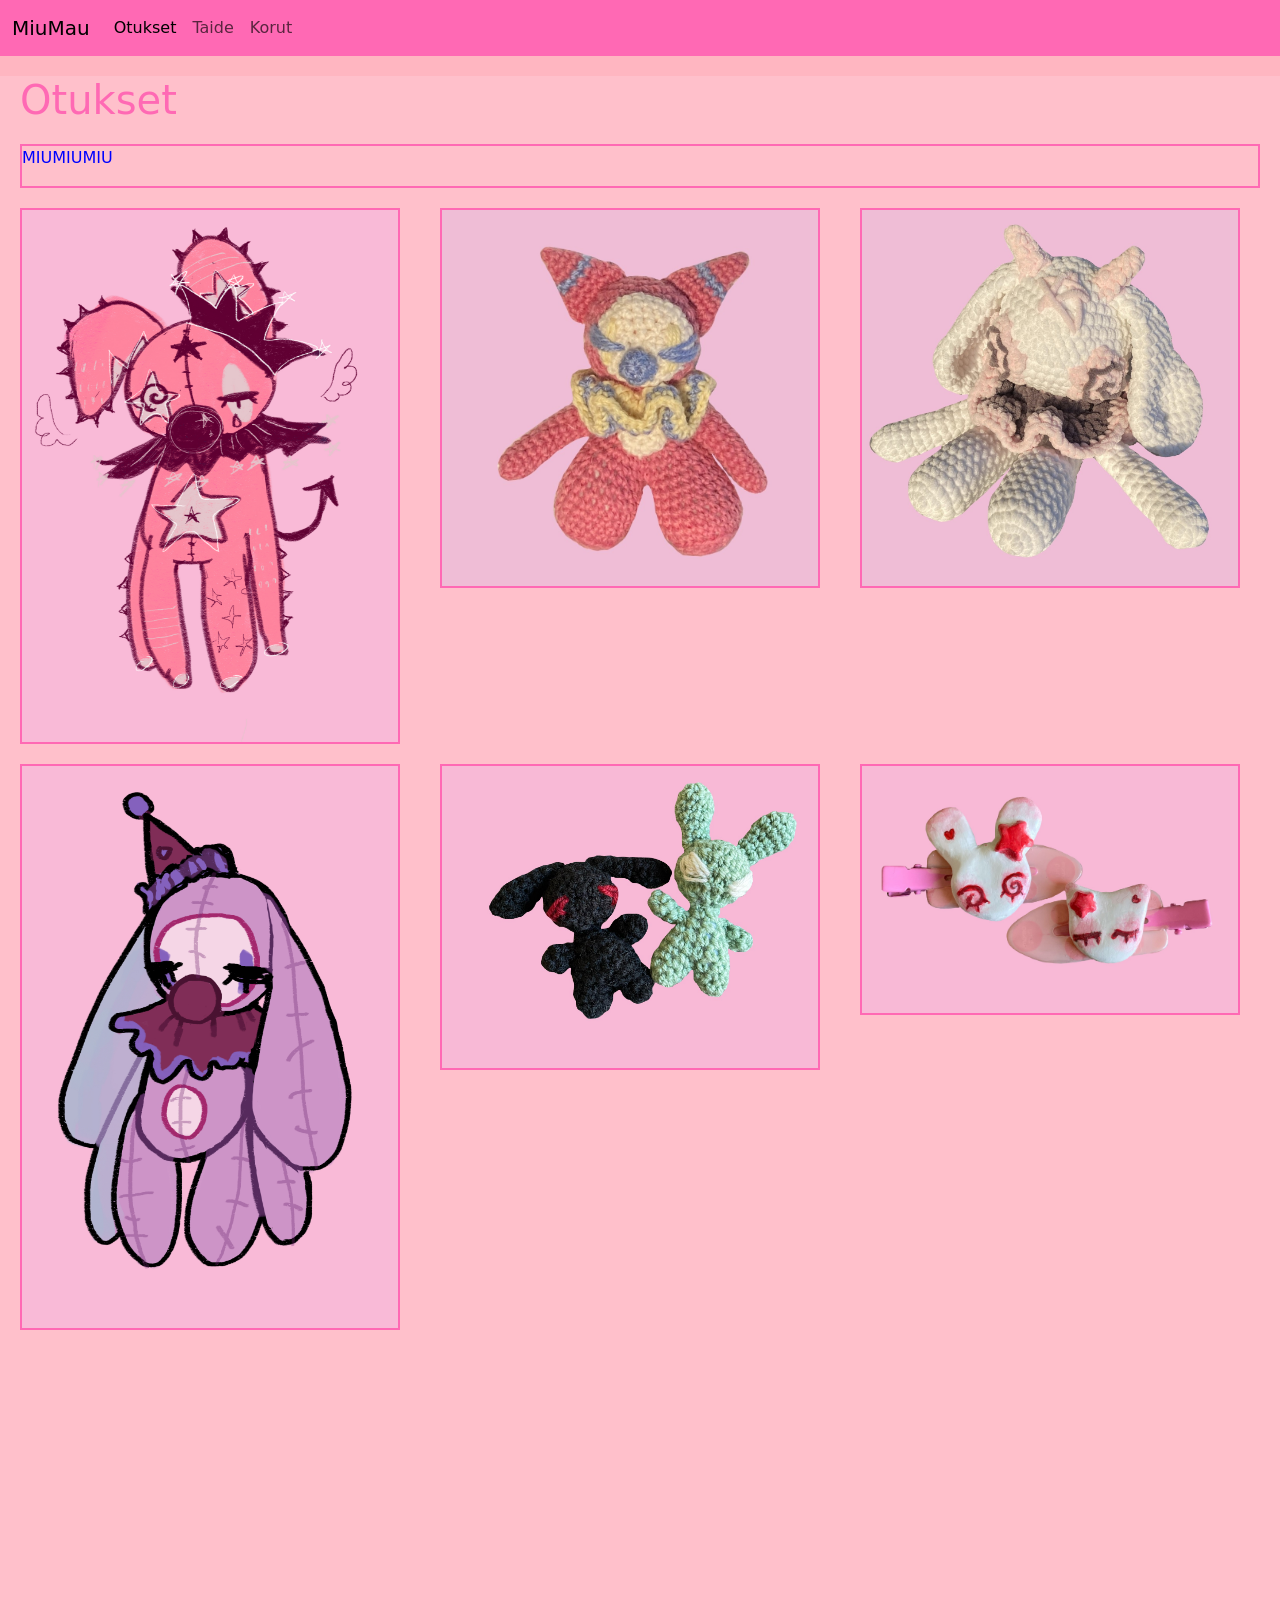
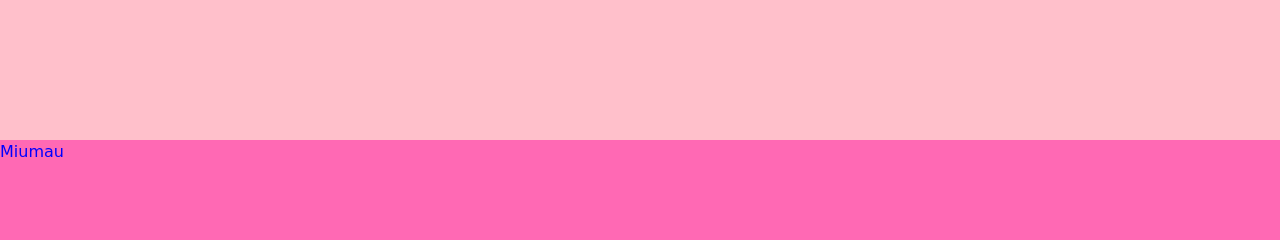
==== page2.html @ 5d40d485 "page2 kuvien muokkausta" ====
<!DOCTYPE html>
<html lang="en">
<!--otus sivu-->
 <head>
    <!--Perustiedot-->
    <meta charset="utf-8">
    <meta name="viewport" content="width=device-width, initial-scale=1">
    <title>Page 2</title>
    <link rel="stylesheet" type="text/css" href="stylesheet.css">
    <link rel="stylesheet" type="text/css" href="page2.css">
         <link href="https://cdn.jsdelivr.net/npm/bootstrap@5.3.8/dist/css/bootstrap.min.css" rel="stylesheet" integrity="sha384-sRIl4kxILFvY47J16cr9ZwB07vP4J8+LH7qKQnuqkuIAvNWLzeN8tE5YBujZqJLB" crossorigin="anonymous">
 </head>
 <body style="background-color: lightpink;">
          <!--Navbar+header-->
        <header>
          <!--bootstrap navbar, consistent in every page-->
         <nav class="navbar navbar-expand-lg">
            <div class="container-fluid">
            <a class="navbar-brand" href="index.html">MiuMau</a>
            <button class="navbar-toggler" type="button" data-bs-toggle="collapse" data-bs-target="#navbarNav" aria-controls="navbarNav" aria-expanded="false" aria-label="Toggle navigation">
            <span class="navbar-toggler-icon"></span>
             </button>
            <div class="collapse navbar-collapse" id="navbarNav">
            <ul class="navbar-nav me-auto mb-2 mb-lg-0">
             <li class="nav-item"><a class="nav-link active" href="page2.html">Otukset</a></li>
            <li class="nav-item"><a class="nav-link" href="page3.html">Taide</a></li>
            <li class="nav-item"><a class="nav-link" href="page4.html">Korut</a></li>
             </ul>
             </div>
            </div>
        </nav>
        </header>
        <!--Navbar-->

        <!--pääsisältö-->
        <main>
         <!--title-->
        <div class="header">
         <h1>Otukset</h1>
        </div>

         <!--tekstipätkä-->
         <div class="text">
            <p>MIUMIUMIU</p>
         </div>   

         <!--grid system-->
        <div class="gallery">
            <img src="kuvat/otus1.JPG" width="380px" class="piece">
            <img src="kuvat/otus2.JPG" width="380px" class="piece">
            <img src="kuvat/otus3.JPG" width="380px" class="piece">
            <img src="kuvat/otus4.JPG" width="380px" class="piece">
            <img src="kuvat/otus5.JPG" width="380px" class="piece">
            <img src="kuvat/otus6.JPG" width="380px" class="piece">
        </div>

        </main>
        <!--pääsisältö loppu-->

        <!--footbar-->
        <footer>
            <p>Miumau</p>
        </footer>
<!--JavaScript for bootstrap, just to make the dropdown navbar work-->
<script src="https://cdn.jsdelivr.net/npm/bootstrap@5.3.8/dist/js/bootstrap.bundle.min.js"></script>
 </body>   
</html>
---- stylesheet.css ----
p {color: blue;}

header {background-color: aqua;}
/*We have the bodypage color set and, currenly we have the body size at 1664px that is common on MACos systems.*/
main {background-color: pink;
height: 1664px;}

footer {background-color: hotpink;
height: 100px;
margin: none;}

.navbar {background-color: hotpink;
color: navy}

.nav-item:hover {filter: opacity(50%);}

.photo-container
{display: flex;
flex-direction: row;
border-bottom: 2px solid hotpink;}

.img
{width: 100%; 
height: auto;}

.introductionbox
{display: flex;
flex-direction: row;    
margin: 30px; 
margin-top: 70px;
margin-bottom: 70px;
justify-content: space-around;
}

.introduction-text
{border: 3px solid hotpink;
height: 300px;
width: 60%;
justify-self: flex-start;      
align-self: flex-start;
text-align: center;
gap: 50px;
color: hotpink;
}

.introduction-img
{justify-self: flex-end;
align-self: center;
clip-path: circle(50%);}

.card-holder
{display: flex;
grid-template-columns: 1fr 1fr 1fr;
gap: 10px;
margin: 50px;
margin-top: 70px;
justify-content: space-around;}

.card:hover
{filter:opacity(50%);
transition: 0.5s ease;}

.card-body
{background-color: hotpink;
color: lightpink;
border: 2px solid hotpink; }

.card-text
{color: lightpink;}

@media (min-width: 440px)
{ .flex-container {flex-direction: row;}

.card-holder{flex-direction:row;}}


@media (max-width: 440px)
{ 

.introductionbox {flex-direction: column;} .introduction-text {width: 100%; margin: 30px;}

.card-holder {flex-direction:column; gap: 50px;}
}
---- page2.css ----
.header
{margin: 20px;
color:hotpink;}

.text
{display: flex;
margin: 20px;
border: 2px solid hotpink;}

.gallery
{display: grid;
grid-template-columns: 1fr 1fr 1fr;
gap: 20px;
margin: 20px;
}

.piece
{background-color: hotpink;
border: 2px solid hotpink}

@media (min-width: 768px)
{ .flex-container {flex-direction: row;}}

@media (max-width: 768px)
{.gallery {grid-template-columns: 1fr 1fr;}}

@media (max-width: 440px)
{ .gallery {grid-template-columns: 1fr;}
    .flex-container {flex-direction: column;}}
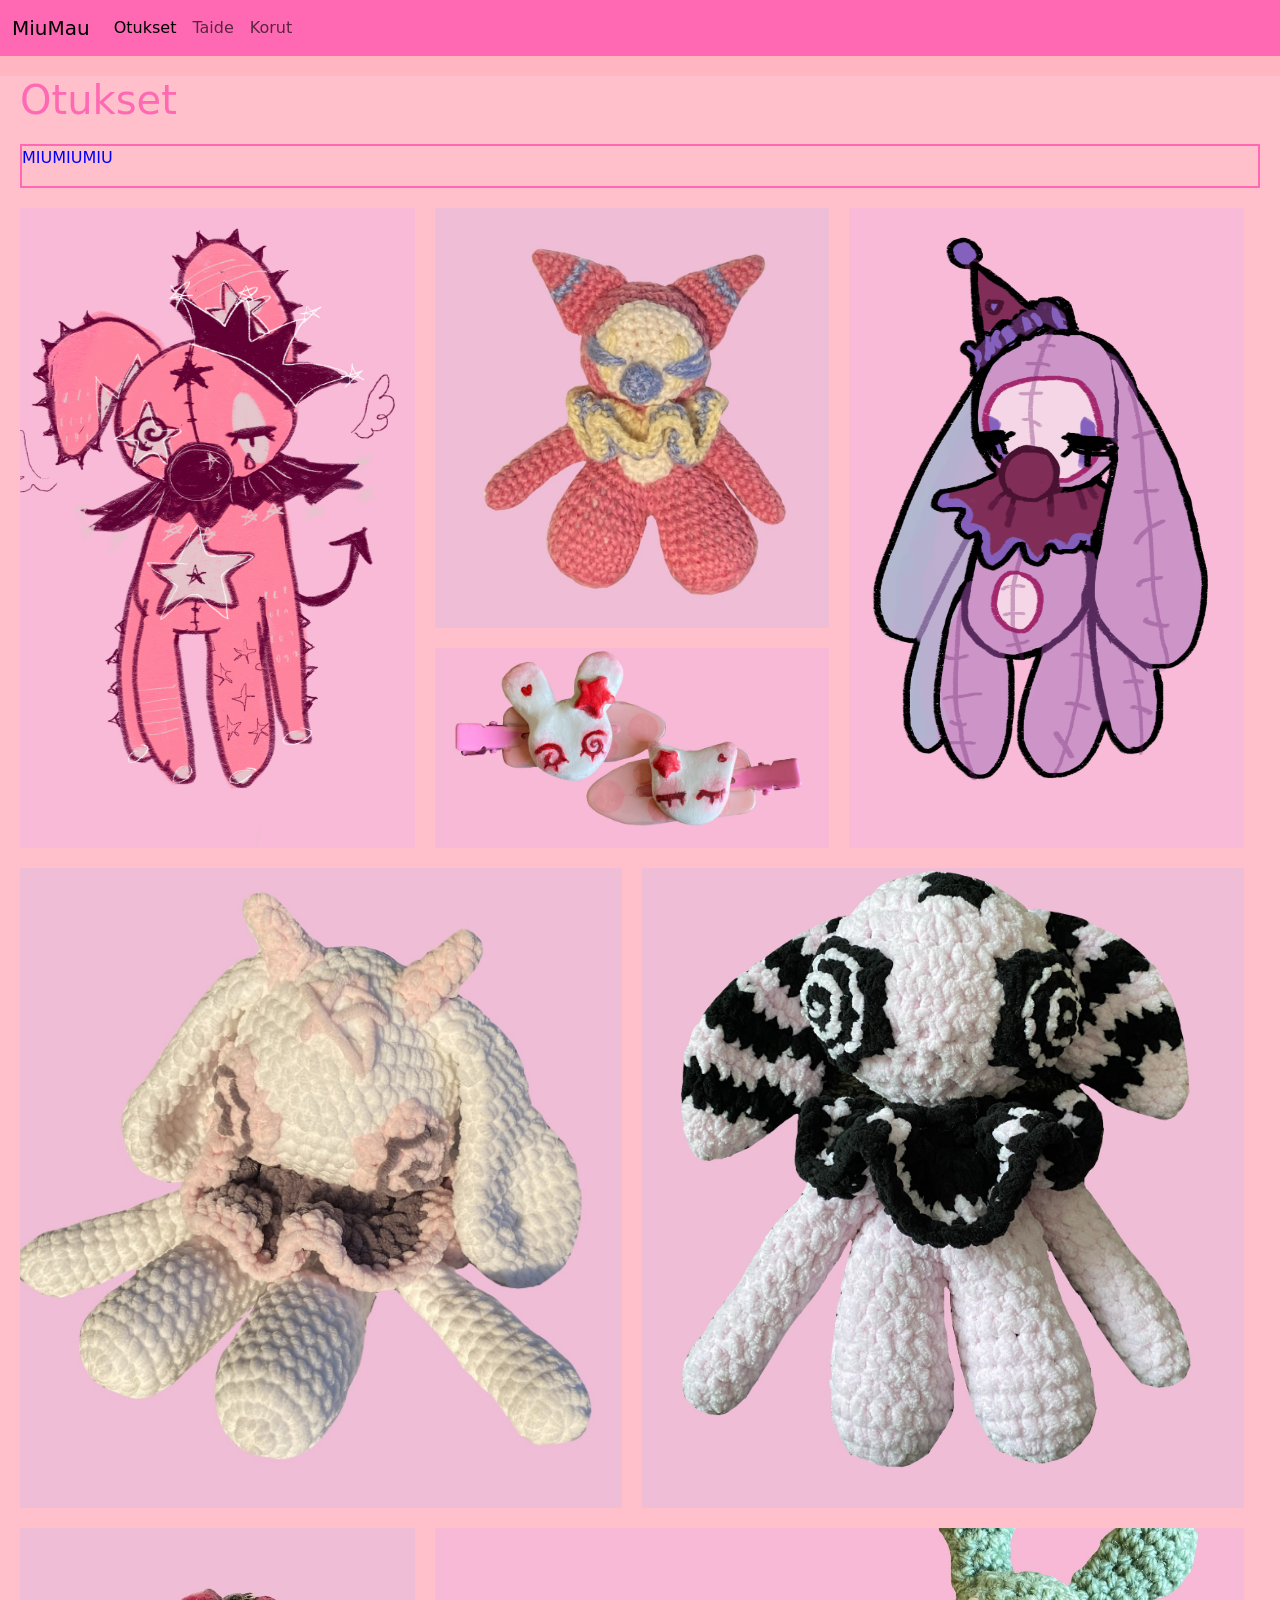
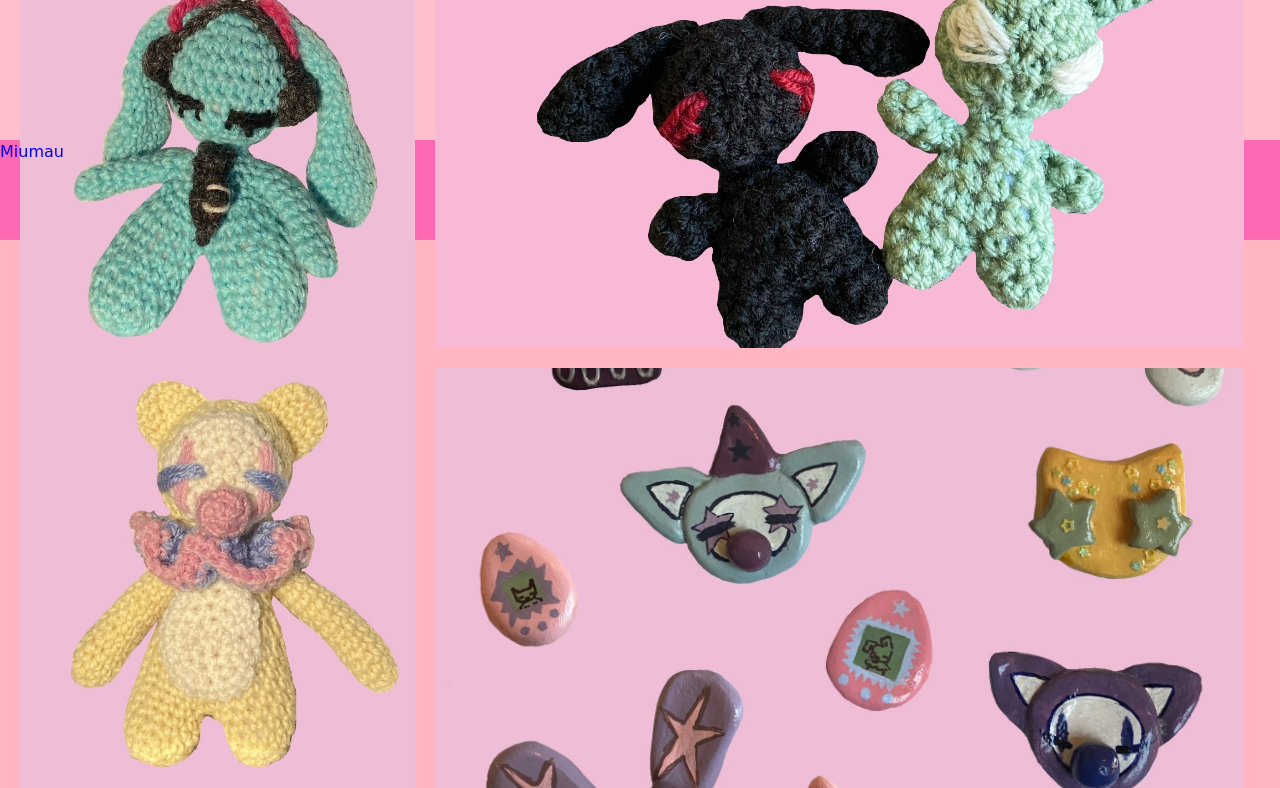
==== commit aa9f7fb4: "page2 kuvagalleria" ====
--- a/page2.html
+++ b/page2.html
@@ -45,15 +45,19 @@
          </div>   
 
          <!--grid system-->
-        <div class="gallery">
-            <img src="kuvat/otus1.JPG" width="380px" class="piece">
-            <img src="kuvat/otus2.JPG" width="380px" class="piece">
-            <img src="kuvat/otus3.JPG" width="380px" class="piece">
-            <img src="kuvat/otus4.JPG" width="380px" class="piece">
-            <img src="kuvat/otus5.JPG" width="380px" class="piece">
-            <img src="kuvat/otus6.JPG" width="380px" class="piece">
+        <div class="grid-container">
+            <div class="box" style="grid-area: box-1;"><img src="kuvat/otus1.JPG" alt="otus" class="img"></div>
+            <div class="box" style="grid-area: box-2;"><img src="kuvat/otus2.JPG" alt="virkattu otus" class="img"></div>
+            <div class="box" style="grid-area: box-3;"><img src="kuvat/otus4.JPG" alt="virkattu otus" class="img"></div>
+            <div class="box" style="grid-area: box-4;"><img src="kuvat/otus6.JPG" alt="otus" class="img"></div>
+            <div class="box" style="grid-area: box-5;"><img src="kuvat/otus3.JPG" alt="virkattu otus" class="img"></div>
+            <div class="box" style="grid-area: box-6;"><img src="kuvat/otus8.JPG" alt="virkattu otus" class="img"></div>
+            <div class="box" style="grid-area: box-7;"><img src="kuvat/otus7.JPG" alt="virkattu otus" class="img"></div>
+            <div class="box" style="grid-area: box-8;"><img src="kuvat/otus5.JPG" alt="virkattu otus" class="img"></div>
+            <div class="box" style="grid-area: box-9;"><img src="kuvat/otus9.JPG" alt="virkattu otus" class="img"></div>
         </div>
 
+        
         </main>
         <!--pääsisältö loppu-->
 
--- a/page2.css
+++ b/page2.css
@@ -8,23 +8,59 @@
 margin: 20px;
 border: 2px solid hotpink;}
 
-.gallery
+.grid-container
 {display: grid;
-grid-template-columns: 1fr 1fr 1fr;
+max-width: 1224px;
+grid-template-columns: 1fr 1fr 1fr 1fr 1fr 1fr;
+grid-template-rows: 200px 200px 200px 200px 200px 200px 200px 200px 200px 200px;
+grid-template-areas: 
+"box-1 box-1 box-2 box-2 box-3 box-3"
+"box-1 box-1 box-2 box-2 box-3 box-3"
+"box-1 box-1 box-4 box-4 box-3 box-3" 
+"box-5 box-5 box-5 box-6 box-6 box-6"
+"box-5 box-5 box-5 box-6 box-6 box-6"
+"box-5 box-5 box-5 box-6 box-6 box-6"
+"box-7 box-7 box-8 box-8 box-8 box-8"
+"box-7 box-7 box-8 box-8 box-8 box-8"
+"box-7 box-7 box-9 box-9 box-9 box-9"
+"box-7 box-7 box-9 box-9 box-9 box-9";
 gap: 20px;
-margin: 20px;
-}
+margin: 20px;}
 
-.piece
-{background-color: hotpink;
-border: 2px solid hotpink}
+.box
+{background-color: aqua;
+object-fit: cover;}
+
+.img
+{inline-size: 100%;
+block-size: 100%;
+object-fit: cover;}
 
 @media (min-width: 768px)
 { .flex-container {flex-direction: row;}}
 
 @media (max-width: 768px)
-{.gallery {grid-template-columns: 1fr 1fr;}}
+{.grid-container 
+{grid-template-columns: 1fr 1fr;
+grid-template-rows: auto;
+grid-template-areas: 
+"box-1 box-2"
+"box-1 box-3"
+"box-4 box-5"
+"box-6 box-7"
+"box-8 box-9"}}
 
 @media (max-width: 440px)
-{ .gallery {grid-template-columns: 1fr;}
-    .flex-container {flex-direction: column;}}+{.grid-container 
+{grid-template-columns: 1fr;
+grid-template-rows: auto;
+grid-template-areas:
+"box-1"
+"box-2"
+"box-3"
+"box-4"
+"box-5"
+"box-6"
+"box-7"
+"box-8"
+"box-9"}}
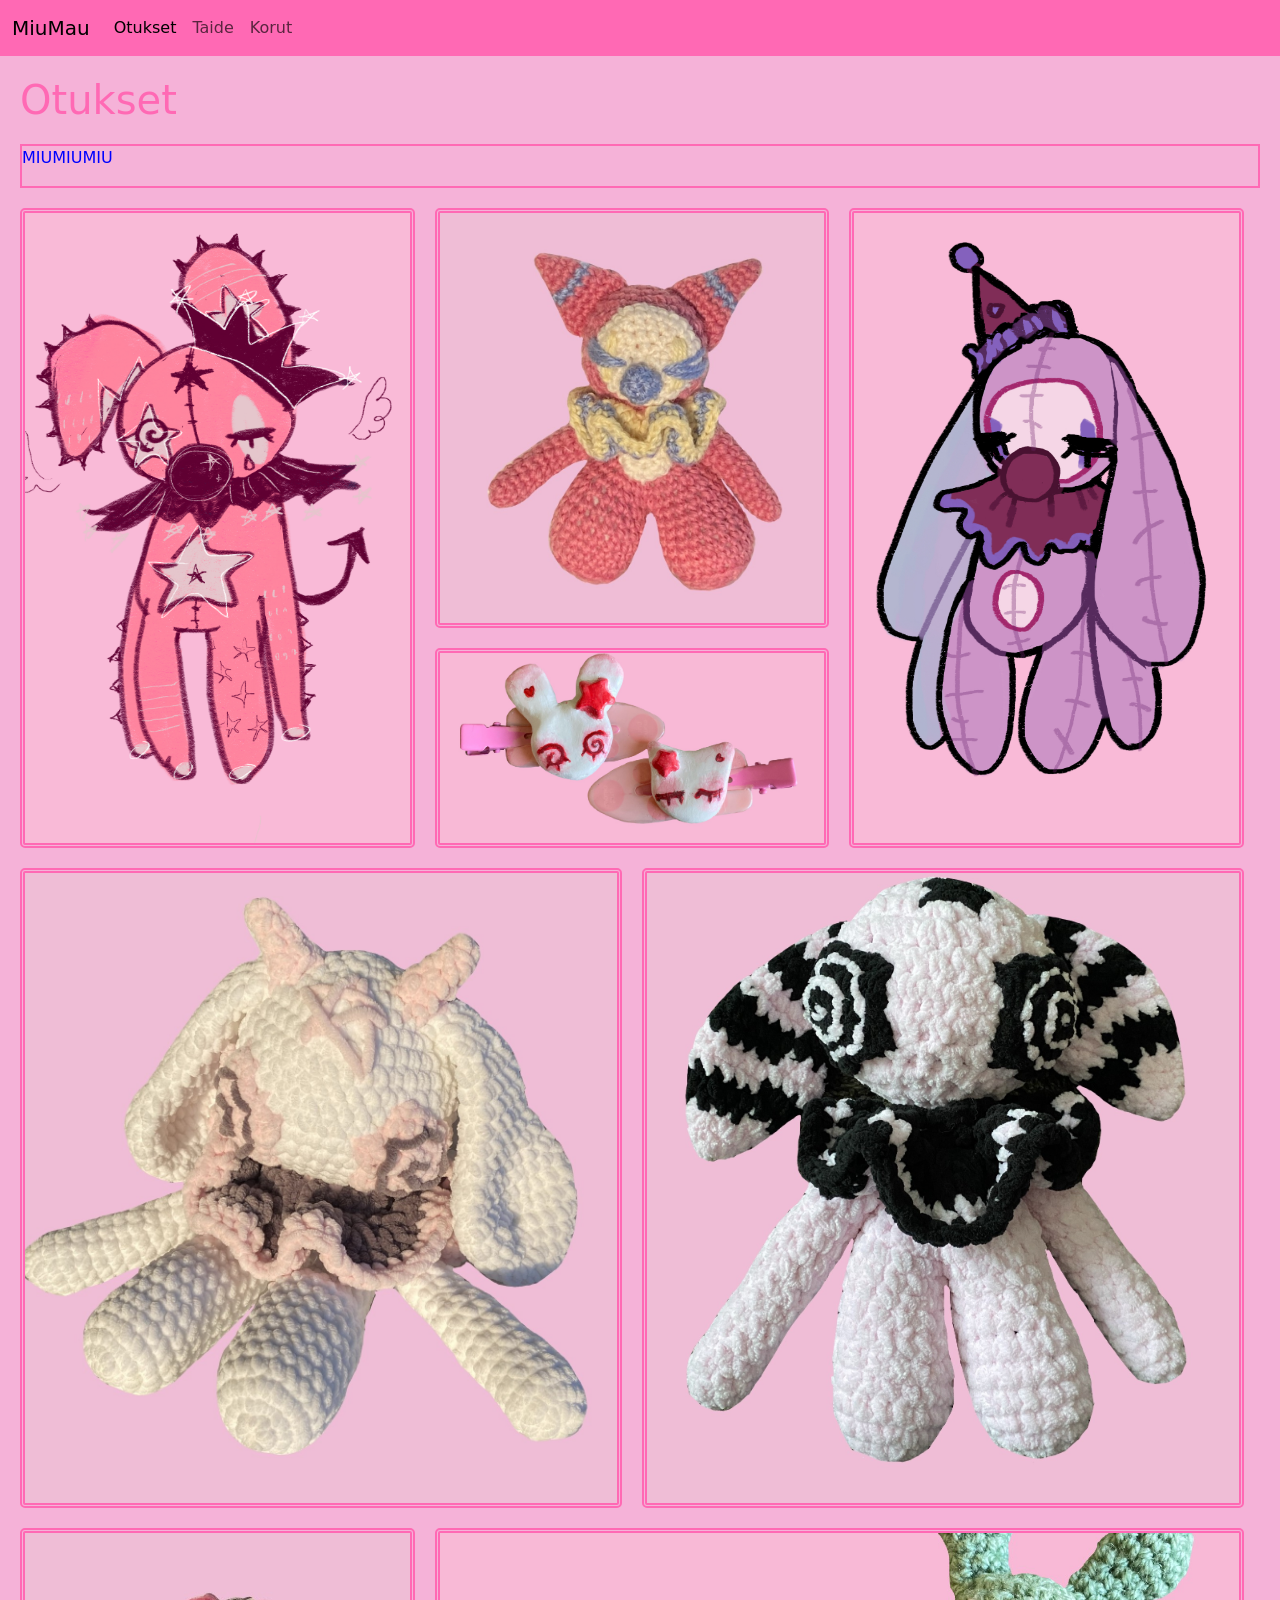
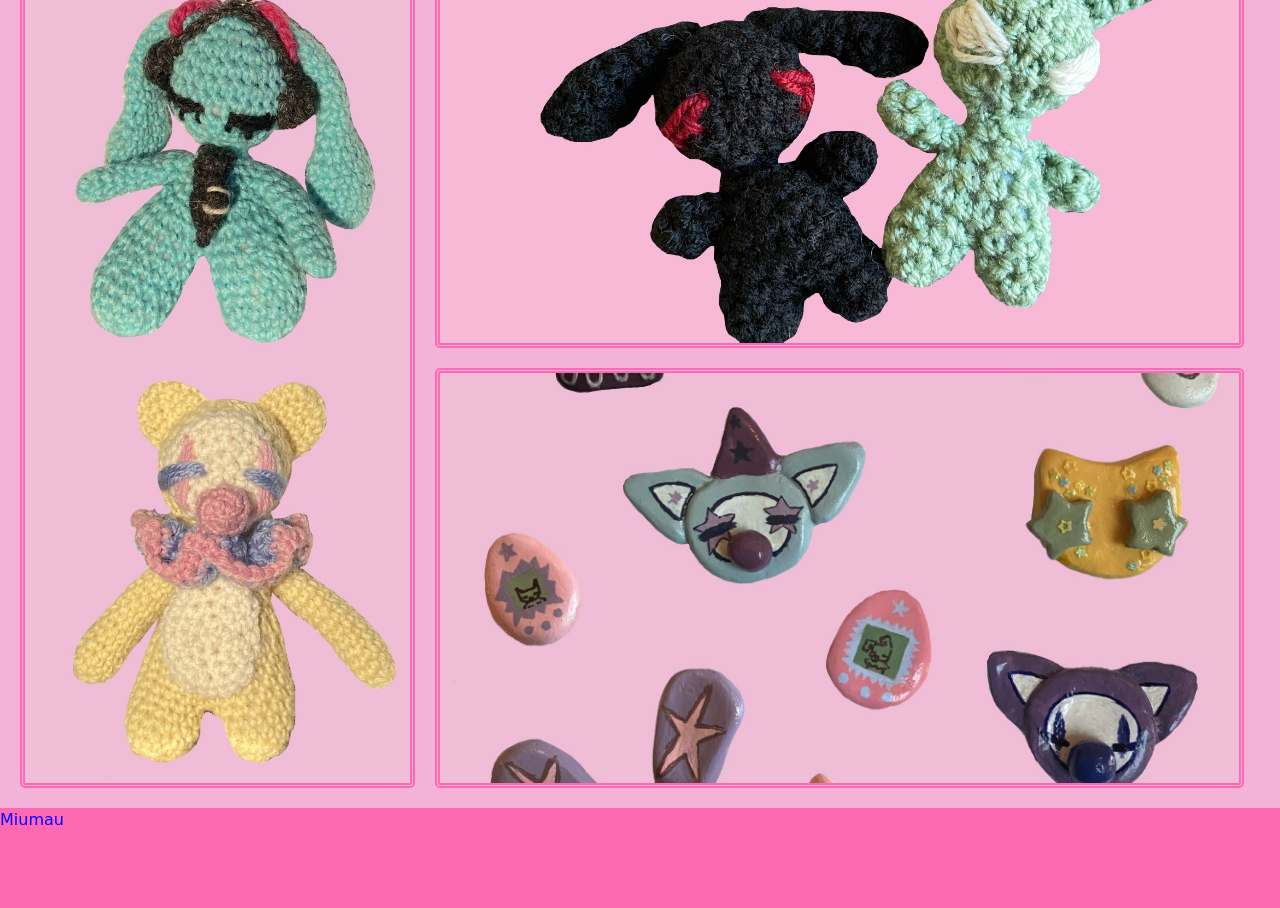
==== commit 6a2fca84: "small styling" ====
--- a/page2.html
+++ b/page2.html
@@ -10,7 +10,7 @@
     <link rel="stylesheet" type="text/css" href="page2.css">
          <link href="https://cdn.jsdelivr.net/npm/bootstrap@5.3.8/dist/css/bootstrap.min.css" rel="stylesheet" integrity="sha384-sRIl4kxILFvY47J16cr9ZwB07vP4J8+LH7qKQnuqkuIAvNWLzeN8tE5YBujZqJLB" crossorigin="anonymous">
  </head>
- <body style="background-color: lightpink;">
+ <body style="background-color: rgb(245, 178, 216);">
           <!--Navbar+header-->
         <header>
           <!--bootstrap navbar, consistent in every page-->
--- a/stylesheet.css
+++ b/stylesheet.css
@@ -2,8 +2,8 @@
 
 header {background-color: aqua;}
 /*We have the bodypage color set and, currenly we have the body size at 1664px that is common on MACos systems.*/
-main {background-color: pink;
-height: 1664px;}
+main {
+height: auto;}
 
 footer {background-color: hotpink;
 height: 100px;
--- a/page2.css
+++ b/page2.css
@@ -28,13 +28,19 @@
 margin: 20px;}
 
 .box
-{background-color: aqua;
-object-fit: cover;}
+{object-fit: cover;}
 
 .img
 {inline-size: 100%;
 block-size: 100%;
-object-fit: cover;}
+object-fit: cover; 
+width: 100%;
+height: 100%;
+border-radius: 5px;
+border-style:double;
+border-width: 5px;
+border-color: hotpink;
+}
 
 @media (min-width: 768px)
 { .flex-container {flex-direction: row;}}
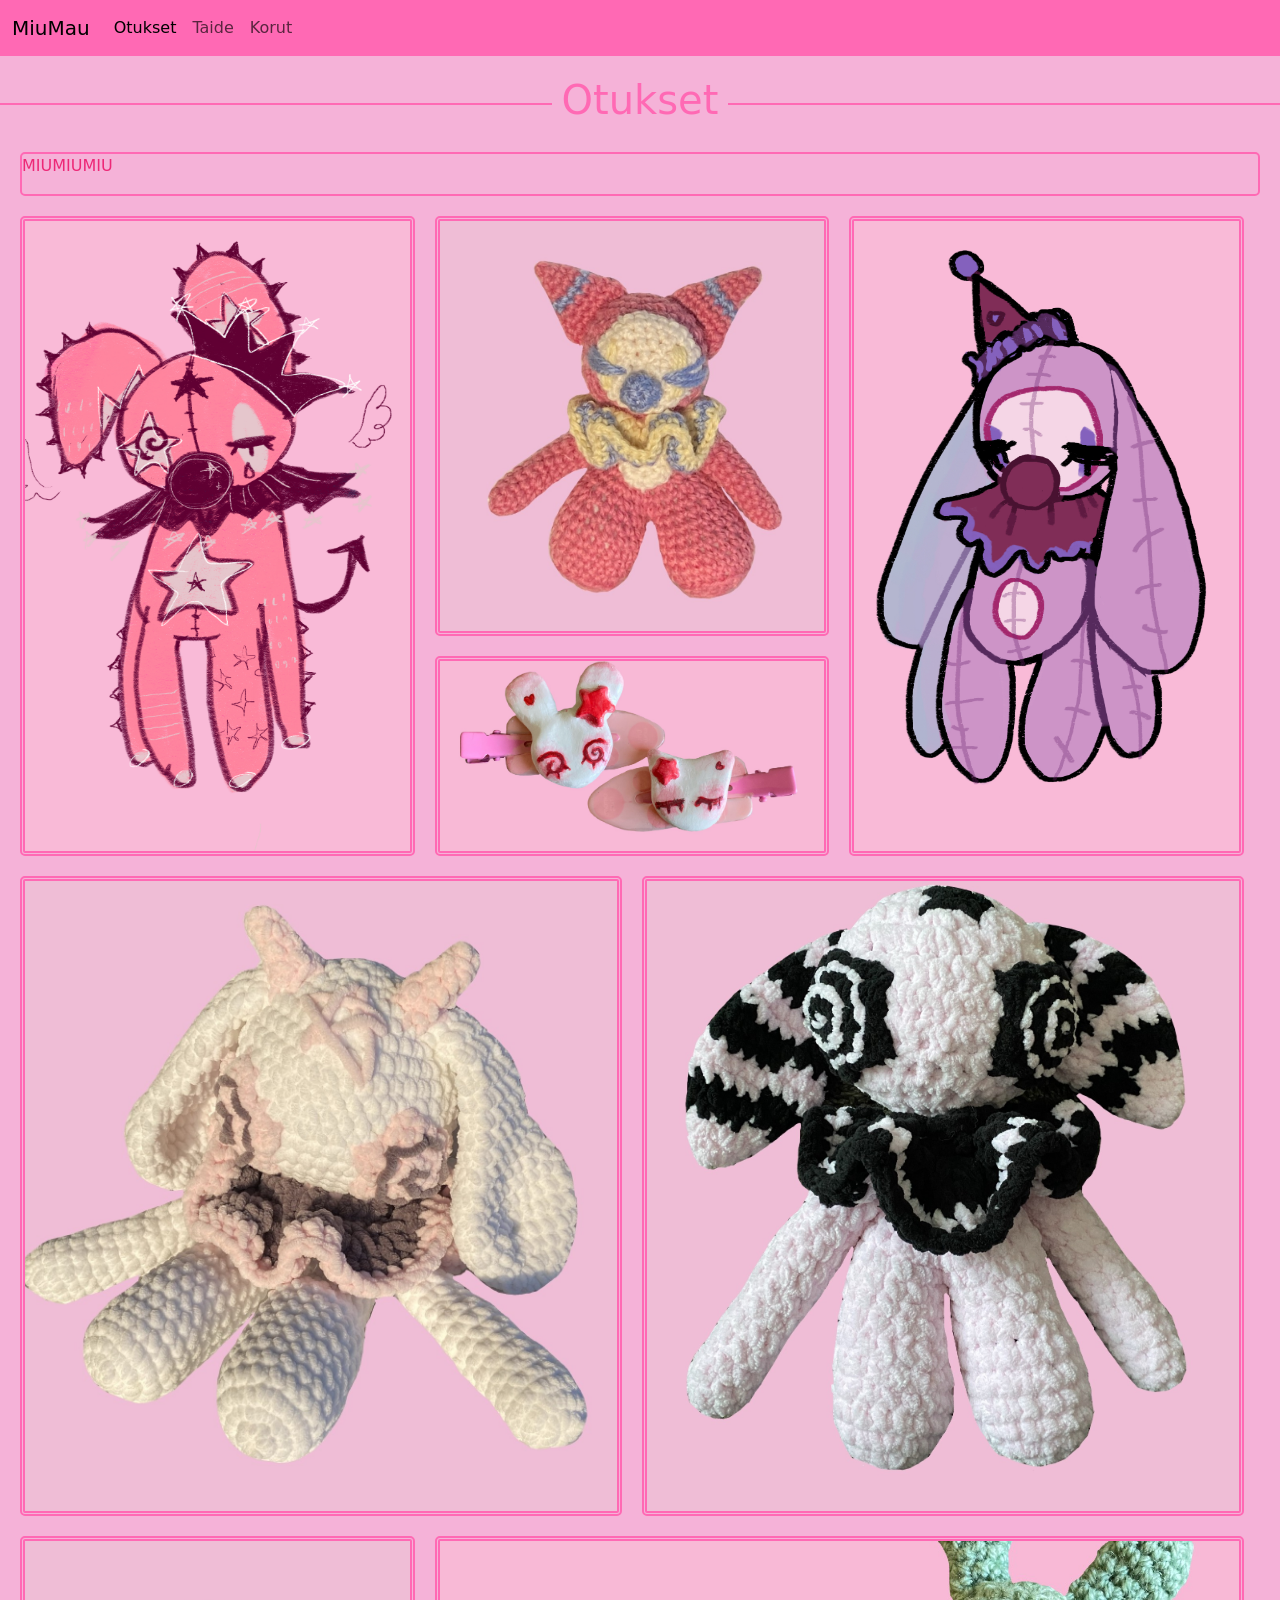
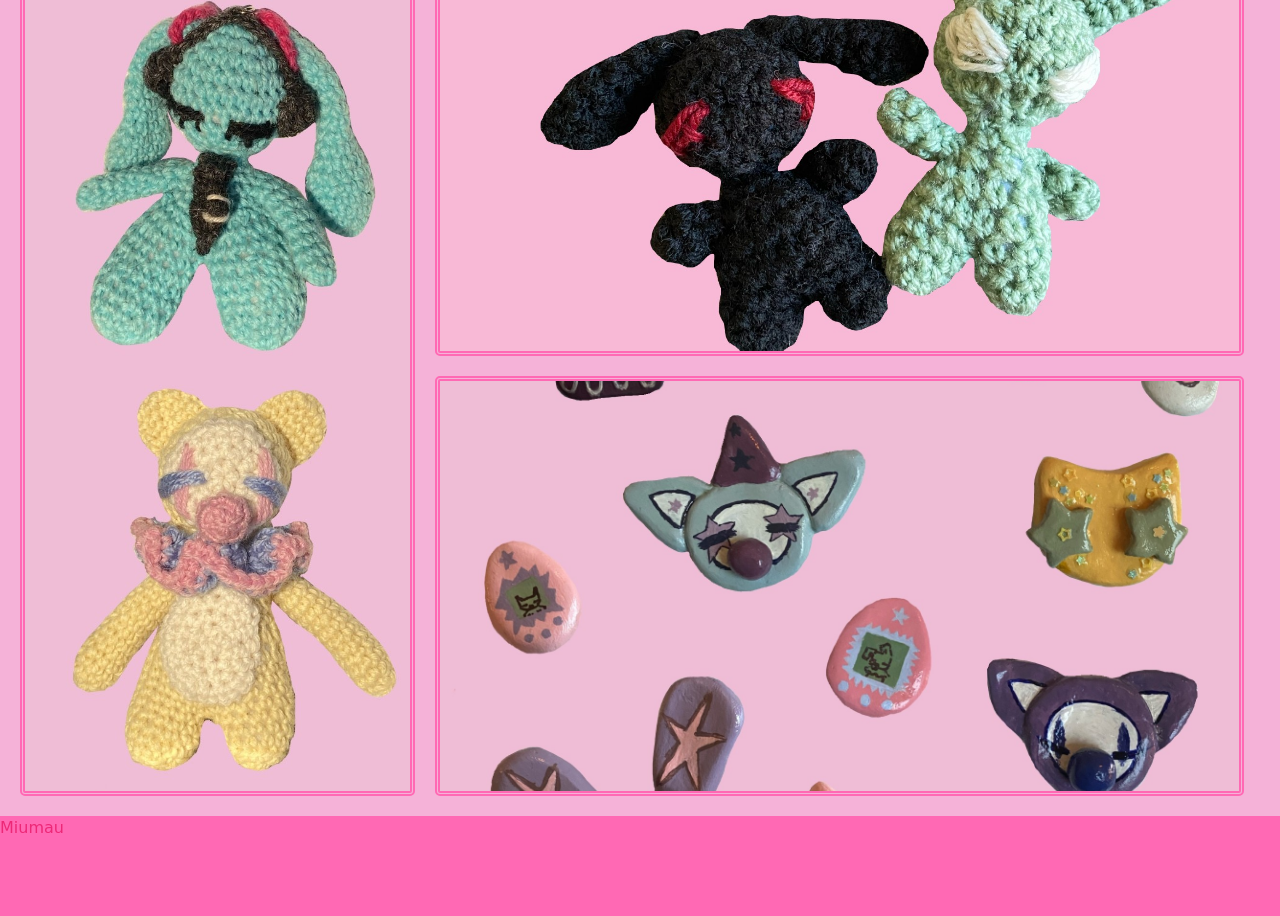
==== commit c0b80c58: "styling titles" ====
--- a/page2.html
+++ b/page2.html
@@ -35,7 +35,7 @@
         <!--pääsisältö-->
         <main>
          <!--title-->
-        <div class="header">
+        <div class="title">
          <h1>Otukset</h1>
         </div>
 
--- a/stylesheet.css
+++ b/stylesheet.css
@@ -1,4 +1,4 @@
-p {color: blue;}
+p {color: rgb(237, 40, 119);}
 
 header {background-color: aqua;}
 /*We have the bodypage color set and, currenly we have the body size at 1664px that is common on MACos systems.*/
@@ -34,6 +34,7 @@
 
 .introduction-text
 {border: 3px solid hotpink;
+border-radius: 5px;
 height: 300px;
 width: 60%;
 justify-self: flex-start;      
@@ -44,9 +45,17 @@
 }
 
 .introduction-img
-{justify-self: flex-end;
+{width: 300px;
+height: 300px;    
 align-self: center;
 clip-path: circle(50%);}
+
+.intimg
+{inline-size: 100%;
+block-size: 100%;
+object-fit: cover; 
+width: 100%;
+height: 100%;}
 
 .card-holder
 {display: flex;
--- a/page2.css
+++ b/page2.css
@@ -1,12 +1,34 @@
 
-.header
+.title
 {margin: 20px;
-color:hotpink;}
+color:hotpink;
+text-align: center;
+display: flex;
+align-items: center;
+margin: 20px 0;}
+
+.title::before,
+.title::after {
+content: "";
+flex: 1;
+border-bottom: 2px solid hotpink;}
+
+.title::before {
+margin-right: 10px;}
+
+.title::after {
+margin-left: 10px;} 
+
+.title span {
+font-size: 1.5rem;
+font-weight: bold;
+color: hotpink;}
 
 .text
 {display: flex;
 margin: 20px;
-border: 2px solid hotpink;}
+border: 2px solid hotpink;
+border-radius: 5px;}
 
 .grid-container
 {display: grid;
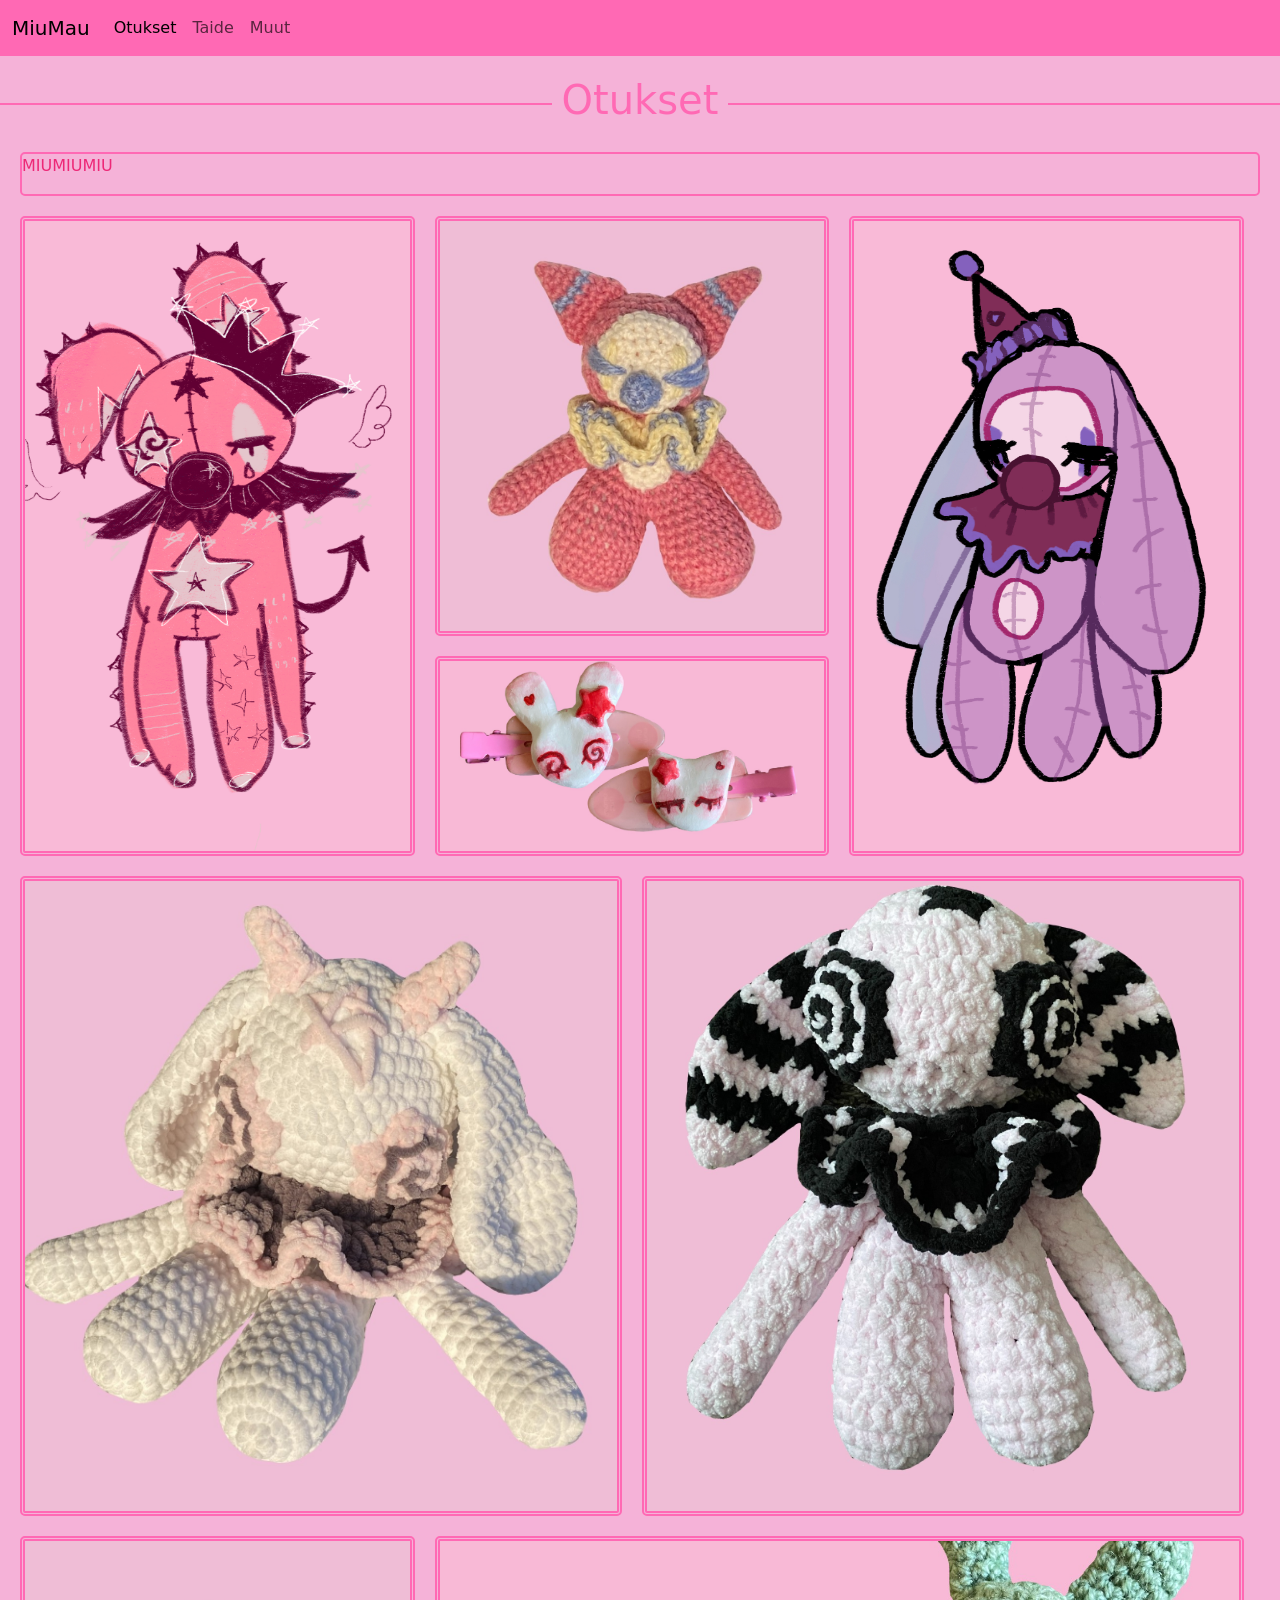
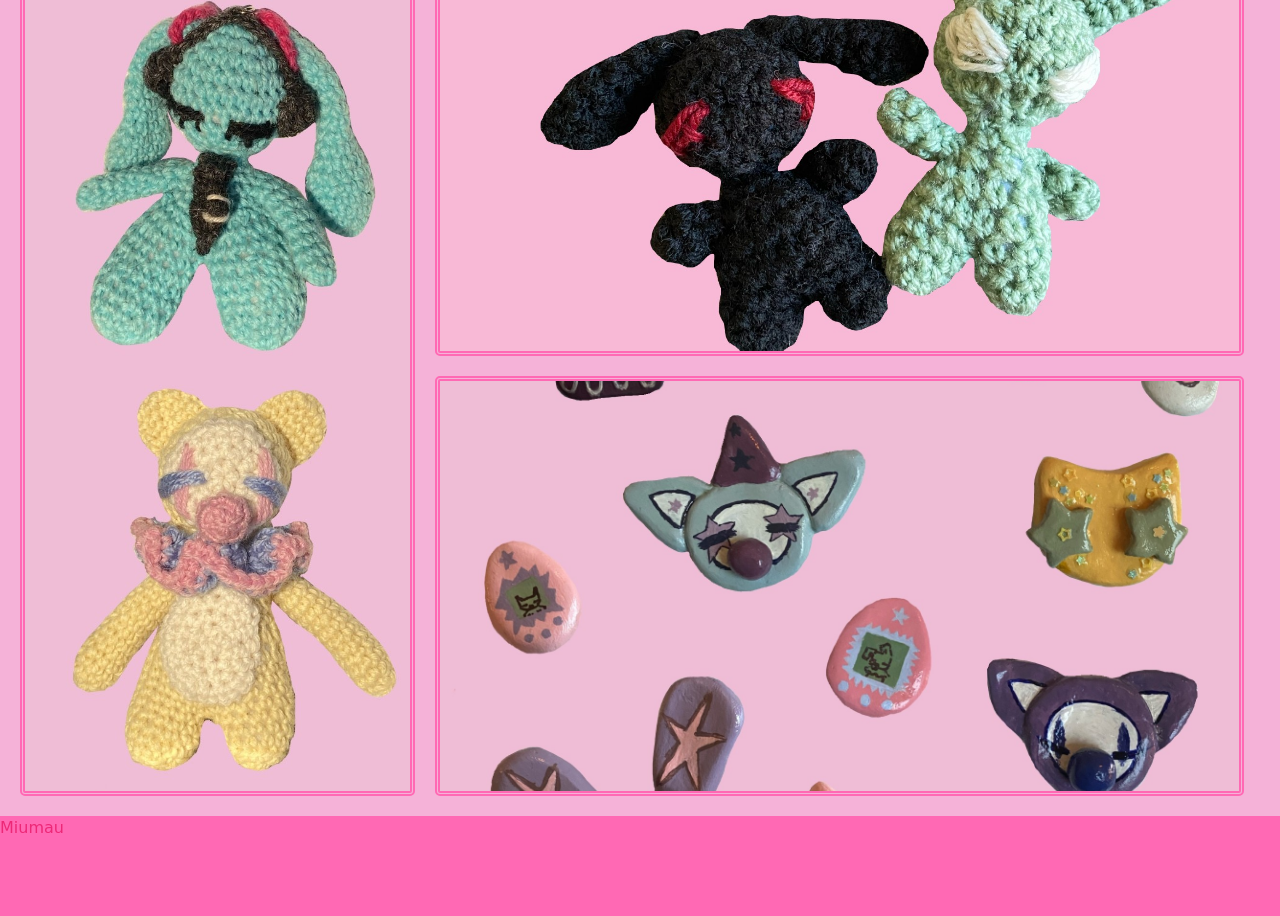
==== commit aeef0307: "oikeet kuvat vikalle sivulle ja hienosäätöä" ====
--- a/page2.html
+++ b/page2.html
@@ -24,7 +24,7 @@
             <ul class="navbar-nav me-auto mb-2 mb-lg-0">
              <li class="nav-item"><a class="nav-link active" href="page2.html">Otukset</a></li>
             <li class="nav-item"><a class="nav-link" href="page3.html">Taide</a></li>
-            <li class="nav-item"><a class="nav-link" href="page4.html">Korut</a></li>
+            <li class="nav-item"><a class="nav-link" href="page4.html">Muut</a></li>
              </ul>
              </div>
             </div>
--- a/stylesheet.css
+++ b/stylesheet.css
@@ -72,10 +72,13 @@
 .card-body
 {background-color: hotpink;
 color: lightpink;
-border: 2px solid hotpink; }
+border: 2px solid hotpink;
+align-content: center;
+ }
 
 .card-text
-{color: lightpink;}
+{color: lightpink;
+}
 
 @media (min-width: 440px)
 { .flex-container {flex-direction: row;}
@@ -87,7 +90,6 @@
 { 
 
 .introductionbox {flex-direction: column;} .introduction-text {width: 100%; margin: 30px;}
-
 .card-holder {flex-direction:column; gap: 50px;}
 }
 
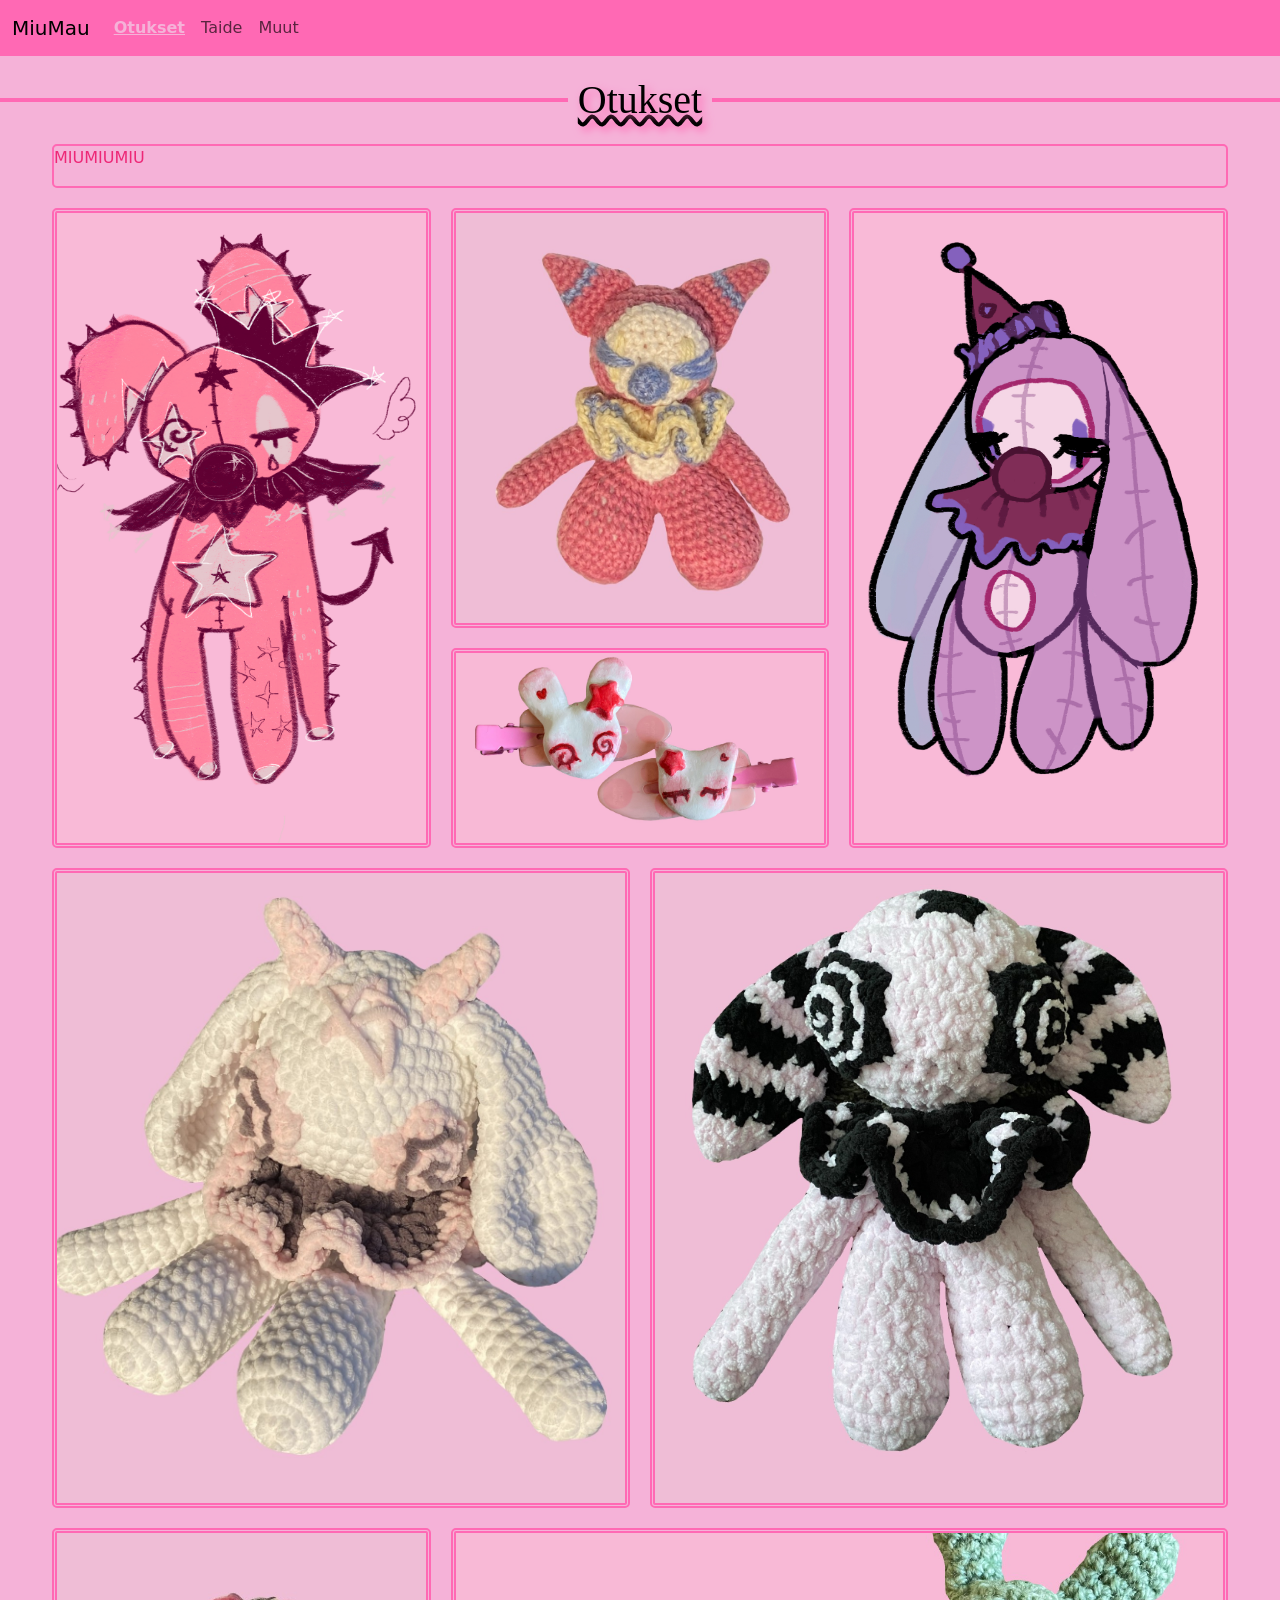
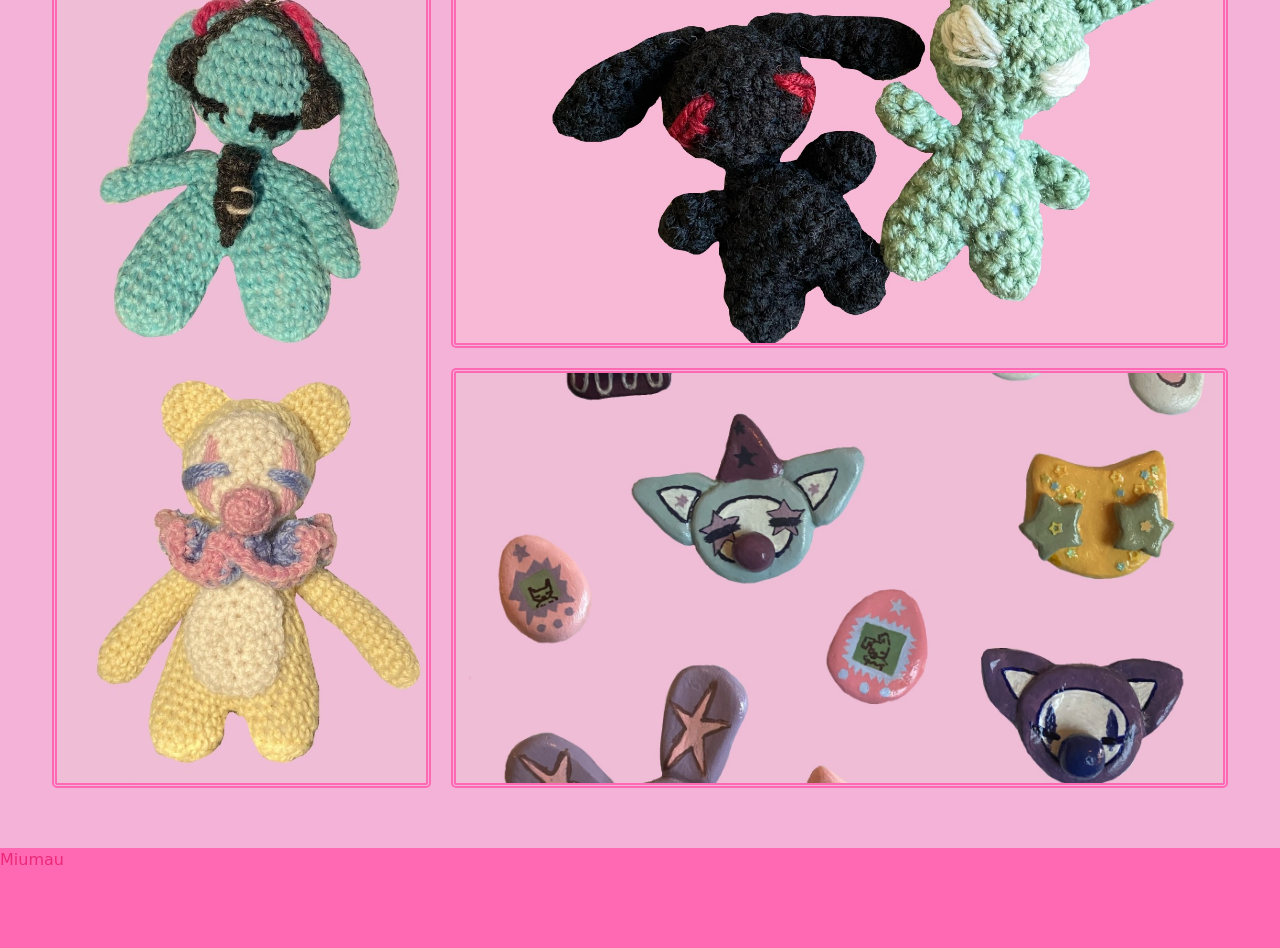
==== commit 530b58a5: "miumau" ====
--- a/page2.html
+++ b/page2.html
@@ -5,7 +5,7 @@
     <!--Perustiedot-->
     <meta charset="utf-8">
     <meta name="viewport" content="width=device-width, initial-scale=1">
-    <title>Page 2</title>
+    <title>Otukset</title>
     <link rel="stylesheet" type="text/css" href="stylesheet.css">
     <link rel="stylesheet" type="text/css" href="page2.css">
          <link href="https://cdn.jsdelivr.net/npm/bootstrap@5.3.8/dist/css/bootstrap.min.css" rel="stylesheet" integrity="sha384-sRIl4kxILFvY47J16cr9ZwB07vP4J8+LH7qKQnuqkuIAvNWLzeN8tE5YBujZqJLB" crossorigin="anonymous">
@@ -34,11 +34,10 @@
 
         <!--pääsisältö-->
         <main>
+
          <!--title-->
-        <div class="title">
-         <h1>Otukset</h1>
-        </div>
-
+         <h1 class="title">Otukset</h1>
+<div class="gallery-container">
          <!--tekstipätkä-->
          <div class="text">
             <p>MIUMIUMIU</p>
@@ -57,7 +56,7 @@
             <div class="box" style="grid-area: box-9;"><img src="kuvat/otus9.JPG" alt="virkattu otus" class="img"></div>
         </div>
 
-        
+</div>
         </main>
         <!--pääsisältö loppu-->
 
--- a/stylesheet.css
+++ b/stylesheet.css
@@ -7,7 +7,7 @@
 
 footer {background-color: hotpink;
 height: 100px;
-margin: none;}
+margin: 0px;}
 
 .navbar {background-color: hotpink;
 color: navy}
--- a/page2.css
+++ b/page2.css
@@ -1,28 +1,49 @@
+.nav-link.active{
+    color: rgb(245, 178, 216) !important;
+    text-decoration-line: underline;
+    font-weight: bold;
+}
 
-.title
-{margin: 20px;
-color:hotpink;
-text-align: center;
-display: flex;
-align-items: center;
-margin: 20px 0;}
+.gallery-container {
+    width: 95%;
+    margin: auto; 
+    padding-bottom: 40px;
+}
+
+.title {
+    text-align: center;
+    color: rgb(0, 0, 0);
+    text-shadow: hotpink 0.1em 0.1em 0.2em;
+    margin-bottom: 2rem;
+    font-family: cursive;
+    text-decoration-line: underline;
+    text-decoration-style: wavy;
+    display: flex;
+    align-items: center;
+    text-align: center;
+    margin: 20px 0;
+}
 
 .title::before,
 .title::after {
-content: "";
-flex: 1;
-border-bottom: 2px solid hotpink;}
+    content: "";
+    flex: 1;
+    border-bottom: 4px solid hotpink;
+}
 
 .title::before {
-margin-right: 10px;}
+    margin-right: 10px;
+}
 
 .title::after {
-margin-left: 10px;} 
+    margin-left: 10px;
+    } 
 
 .title span {
-font-size: 1.5rem;
-font-weight: bold;
-color: hotpink;}
+    font-size: 1.5rem;
+    font-weight: bold;
+    color: hotpink;
+}
 
 .text
 {display: flex;
@@ -32,7 +53,6 @@
 
 .grid-container
 {display: grid;
-max-width: 1224px;
 grid-template-columns: 1fr 1fr 1fr 1fr 1fr 1fr;
 grid-template-rows: 200px 200px 200px 200px 200px 200px 200px 200px 200px 200px;
 grid-template-areas: 
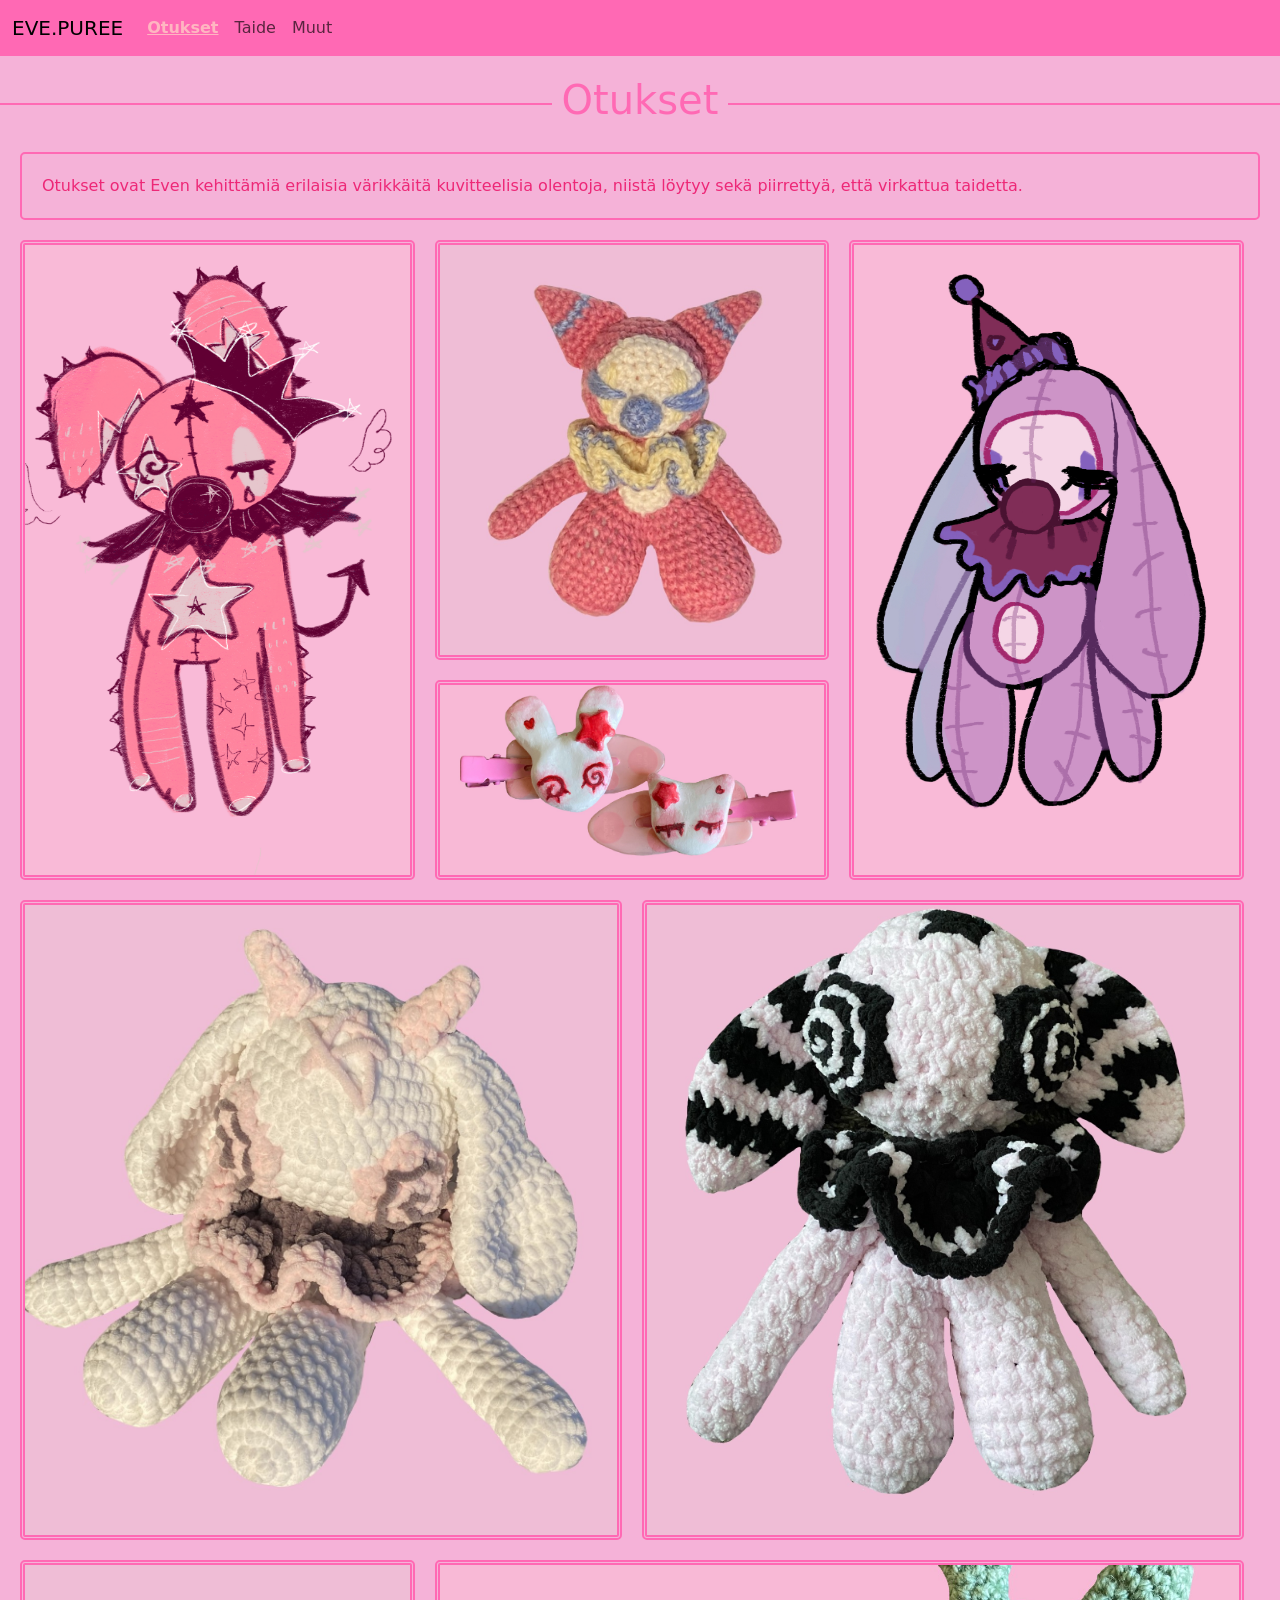
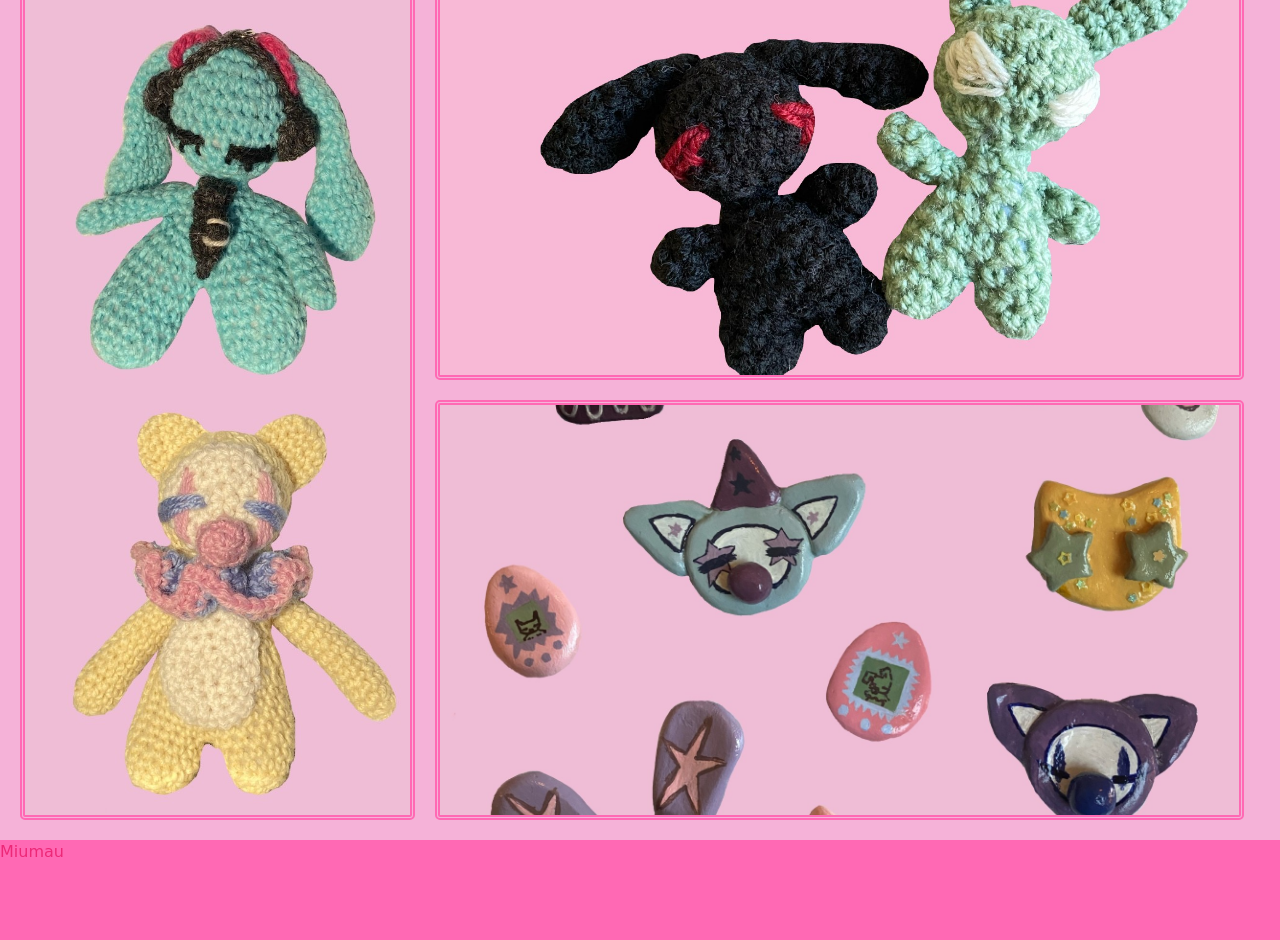
==== commit 86ac0642: "viimeiset muutokset" ====
--- a/page2.html
+++ b/page2.html
@@ -5,7 +5,7 @@
     <!--Perustiedot-->
     <meta charset="utf-8">
     <meta name="viewport" content="width=device-width, initial-scale=1">
-    <title>Otukset</title>
+    <title>Page 2</title>
     <link rel="stylesheet" type="text/css" href="stylesheet.css">
     <link rel="stylesheet" type="text/css" href="page2.css">
          <link href="https://cdn.jsdelivr.net/npm/bootstrap@5.3.8/dist/css/bootstrap.min.css" rel="stylesheet" integrity="sha384-sRIl4kxILFvY47J16cr9ZwB07vP4J8+LH7qKQnuqkuIAvNWLzeN8tE5YBujZqJLB" crossorigin="anonymous">
@@ -16,7 +16,7 @@
           <!--bootstrap navbar, consistent in every page-->
          <nav class="navbar navbar-expand-lg">
             <div class="container-fluid">
-            <a class="navbar-brand" href="index.html">MiuMau</a>
+            <a class="navbar-brand" href="index.html">EVE.PUREE</a>
             <button class="navbar-toggler" type="button" data-bs-toggle="collapse" data-bs-target="#navbarNav" aria-controls="navbarNav" aria-expanded="false" aria-label="Toggle navigation">
             <span class="navbar-toggler-icon"></span>
              </button>
@@ -34,13 +34,14 @@
 
         <!--pääsisältö-->
         <main>
+         <!--title-->
+        <div class="title">
+         <h1>Otukset</h1>
+        </div>
 
-         <!--title-->
-         <h1 class="title">Otukset</h1>
-<div class="gallery-container">
          <!--tekstipätkä-->
          <div class="text">
-            <p>MIUMIUMIU</p>
+            <p style="margin: 20px;">Otukset ovat Even kehittämiä erilaisia värikkäitä kuvitteelisia olentoja, niistä löytyy sekä piirrettyä, että virkattua taidetta.</p>
          </div>   
 
          <!--grid system-->
@@ -56,7 +57,7 @@
             <div class="box" style="grid-area: box-9;"><img src="kuvat/otus9.JPG" alt="virkattu otus" class="img"></div>
         </div>
 
-</div>
+        
         </main>
         <!--pääsisältö loppu-->
 
--- a/stylesheet.css
+++ b/stylesheet.css
@@ -1,19 +1,19 @@
 p {color: rgb(237, 40, 119);}
 
-header {background-color: aqua;}
 /*We have the bodypage color set and, currenly we have the body size at 1664px that is common on MACos systems.*/
 main {
 height: auto;}
 
 footer {background-color: hotpink;
 height: 100px;
-margin: 0px;}
+margin: none;}
 
-.navbar {background-color: hotpink;
-color: navy}
+/*Navigointi palkin tyylilliset muokkaukset*/
+.navbar {background-color: hotpink;}
 
 .nav-item:hover {filter: opacity(50%);}
 
+/*Etusivun kuvan tyylittely*/
 .photo-container
 {display: flex;
 flex-direction: row;
@@ -23,6 +23,7 @@
 {width: 100%; 
 height: auto;}
 
+/*informaatio boksin ja esittelykuvan tyylittelyt*/
 .introductionbox
 {display: flex;
 flex-direction: row;    
@@ -57,6 +58,7 @@
 width: 100%;
 height: 100%;}
 
+/*kortti elementtien tyylittely*/
 .card-holder
 {display: flex;
 grid-template-columns: 1fr 1fr 1fr;
@@ -80,16 +82,14 @@
 {color: lightpink;
 }
 
+/*mediaquaries eri laitteiden mukauttamista varten*/
 @media (min-width: 440px)
 { .flex-container {flex-direction: row;}
-
 .card-holder{flex-direction:row;}}
 
 
 @media (max-width: 440px)
-{ 
-
-.introductionbox {flex-direction: column;} .introduction-text {width: 100%; margin: 30px;}
+{ .introductionbox {flex-direction: column;} .introduction-text {width: 80%; margin: 30px; min-height: 430px;}
 .card-holder {flex-direction:column; gap: 50px;}
 }
 
--- a/page2.css
+++ b/page2.css
@@ -1,58 +1,48 @@
+
+/*Styling to signify what page the user is on*/
 .nav-link.active{
-    color: rgb(245, 178, 216) !important;
-    text-decoration-line: underline;
-    font-weight: bold;
+color: lightpink !important;
+text-decoration-line: underline;
+font-weight: bold;
 }
 
-.gallery-container {
-    width: 95%;
-    margin: auto; 
-    padding-bottom: 40px;
-}
-
-.title {
-    text-align: center;
-    color: rgb(0, 0, 0);
-    text-shadow: hotpink 0.1em 0.1em 0.2em;
-    margin-bottom: 2rem;
-    font-family: cursive;
-    text-decoration-line: underline;
-    text-decoration-style: wavy;
-    display: flex;
-    align-items: center;
-    text-align: center;
-    margin: 20px 0;
-}
+/*otsikon tyylittely*/
+.title
+{margin: 20px;
+color:hotpink;
+text-align: center;
+display: flex;
+align-items: center;
+margin: 20px 0;}
 
 .title::before,
 .title::after {
-    content: "";
-    flex: 1;
-    border-bottom: 4px solid hotpink;
-}
+content: "";
+flex: 1;
+border-bottom: 2px solid hotpink;}
 
 .title::before {
-    margin-right: 10px;
-}
+margin-right: 10px;}
 
 .title::after {
-    margin-left: 10px;
-    } 
+margin-left: 10px;} 
 
 .title span {
-    font-size: 1.5rem;
-    font-weight: bold;
-    color: hotpink;
-}
+font-size: 1.5rem;
+font-weight: bold;
+color: hotpink;}
 
+/*info boksi tyylittely*/
 .text
 {display: flex;
 margin: 20px;
 border: 2px solid hotpink;
 border-radius: 5px;}
 
+/*kuva galleria tyylittely*/
 .grid-container
 {display: grid;
+max-width: 1224px;
 grid-template-columns: 1fr 1fr 1fr 1fr 1fr 1fr;
 grid-template-rows: 200px 200px 200px 200px 200px 200px 200px 200px 200px 200px;
 grid-template-areas: 
@@ -84,6 +74,7 @@
 border-color: hotpink;
 }
 
+/*mediaguaries eri näytön kokoja varten*/
 @media (min-width: 768px)
 { .flex-container {flex-direction: row;}}
 
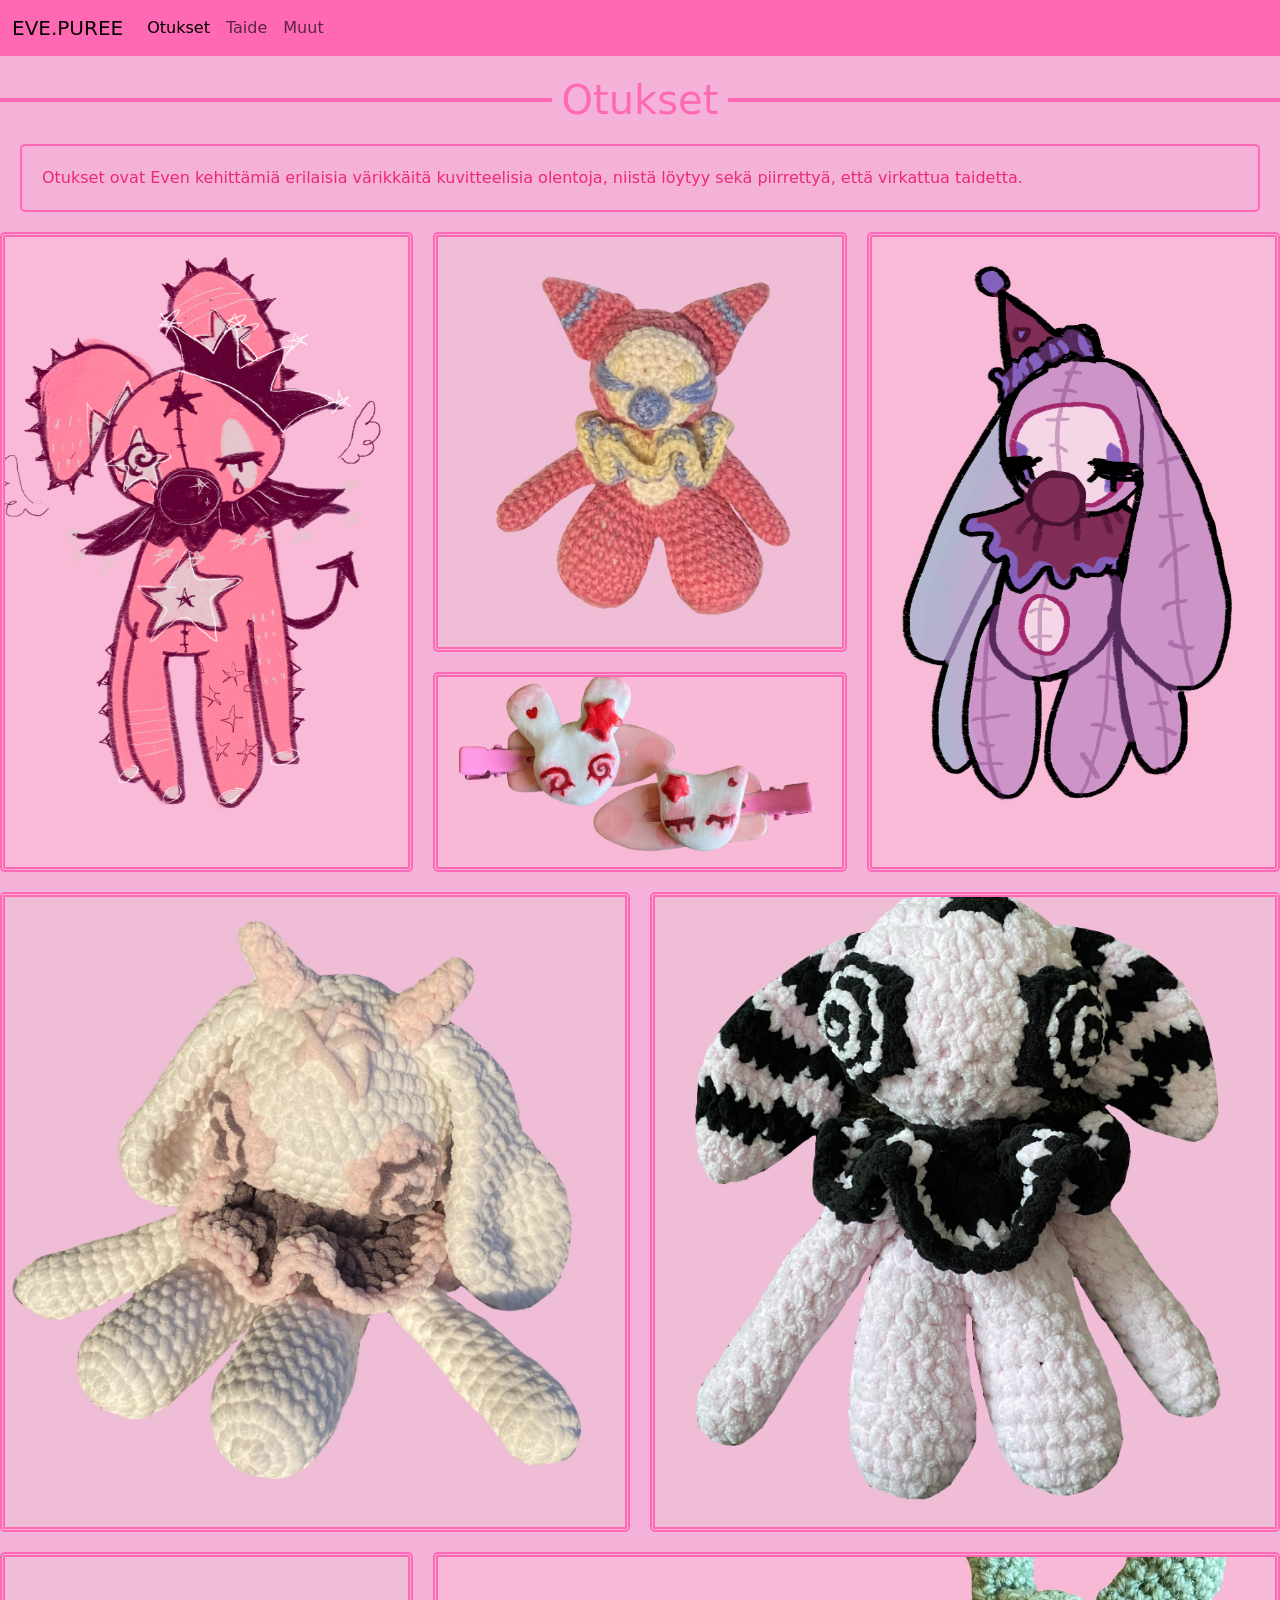
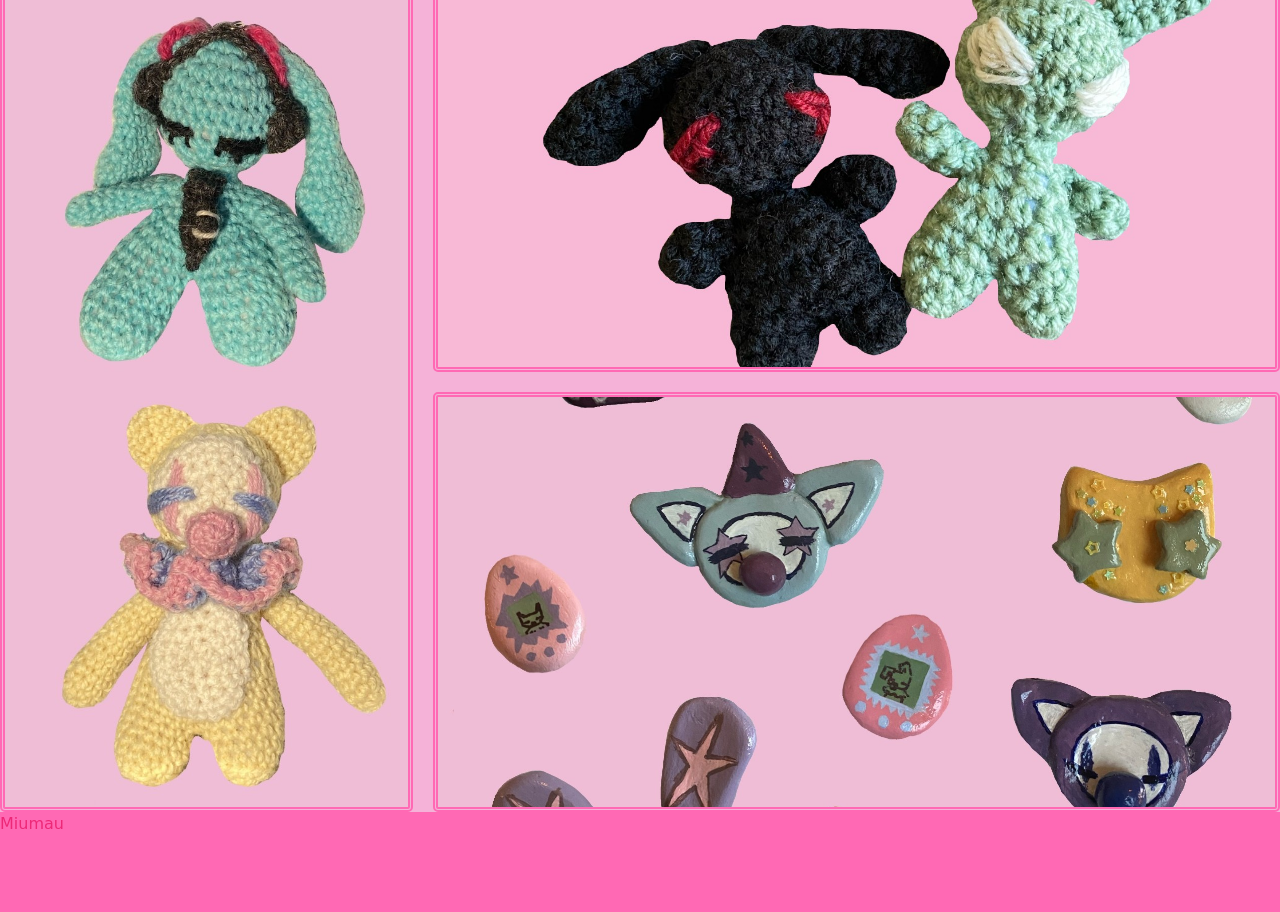
==== commit cddef373: "Merge branch 'main' of https://github.com/bambiisstressed/Websivusto-lopputy-" ====
--- a/page2.html
+++ b/page2.html
@@ -5,7 +5,7 @@
     <!--Perustiedot-->
     <meta charset="utf-8">
     <meta name="viewport" content="width=device-width, initial-scale=1">
-    <title>Page 2</title>
+    <title>Otukset</title>
     <link rel="stylesheet" type="text/css" href="stylesheet.css">
     <link rel="stylesheet" type="text/css" href="page2.css">
          <link href="https://cdn.jsdelivr.net/npm/bootstrap@5.3.8/dist/css/bootstrap.min.css" rel="stylesheet" integrity="sha384-sRIl4kxILFvY47J16cr9ZwB07vP4J8+LH7qKQnuqkuIAvNWLzeN8tE5YBujZqJLB" crossorigin="anonymous">
@@ -34,11 +34,10 @@
 
         <!--pääsisältö-->
         <main>
+
          <!--title-->
-        <div class="title">
-         <h1>Otukset</h1>
-        </div>
-
+         <h1 class="title">Otukset</h1>
+<div class="gallery-container">
          <!--tekstipätkä-->
          <div class="text">
             <p style="margin: 20px;">Otukset ovat Even kehittämiä erilaisia värikkäitä kuvitteelisia olentoja, niistä löytyy sekä piirrettyä, että virkattua taidetta.</p>
@@ -57,7 +56,7 @@
             <div class="box" style="grid-area: box-9;"><img src="kuvat/otus9.JPG" alt="virkattu otus" class="img"></div>
         </div>
 
-        
+</div>
         </main>
         <!--pääsisältö loppu-->
 
--- a/stylesheet.css
+++ b/stylesheet.css
@@ -6,7 +6,7 @@
 
 footer {background-color: hotpink;
 height: 100px;
-margin: none;}
+margin: 0px;}
 
 /*Navigointi palkin tyylilliset muokkaukset*/
 .navbar {background-color: hotpink;}
--- a/page2.css
+++ b/page2.css
@@ -1,12 +1,4 @@
 
-/*Styling to signify what page the user is on*/
-.nav-link.active{
-color: lightpink !important;
-text-decoration-line: underline;
-font-weight: bold;
-}
-
-/*otsikon tyylittely*/
 .title
 {margin: 20px;
 color:hotpink;
@@ -17,20 +9,24 @@
 
 .title::before,
 .title::after {
-content: "";
-flex: 1;
-border-bottom: 2px solid hotpink;}
+    content: "";
+    flex: 1;
+    border-bottom: 4px solid hotpink;
+}
 
 .title::before {
-margin-right: 10px;}
+    margin-right: 10px;
+}
 
 .title::after {
-margin-left: 10px;} 
+    margin-left: 10px;
+    } 
 
 .title span {
-font-size: 1.5rem;
-font-weight: bold;
-color: hotpink;}
+    font-size: 1.5rem;
+    font-weight: bold;
+    color: hotpink;
+}
 
 /*info boksi tyylittely*/
 .text
@@ -42,7 +38,6 @@
 /*kuva galleria tyylittely*/
 .grid-container
 {display: grid;
-max-width: 1224px;
 grid-template-columns: 1fr 1fr 1fr 1fr 1fr 1fr;
 grid-template-rows: 200px 200px 200px 200px 200px 200px 200px 200px 200px 200px;
 grid-template-areas: 
@@ -56,8 +51,7 @@
 "box-7 box-7 box-8 box-8 box-8 box-8"
 "box-7 box-7 box-9 box-9 box-9 box-9"
 "box-7 box-7 box-9 box-9 box-9 box-9";
-gap: 20px;
-margin: 20px;}
+gap: 20px;}
 
 .box
 {object-fit: cover;}
@@ -72,6 +66,11 @@
 border-style:double;
 border-width: 5px;
 border-color: hotpink;
+}
+
+.img:hover {
+    scale: 1.02;
+    transition: 0.7s ease;
 }
 
 /*mediaguaries eri näytön kokoja varten*/
